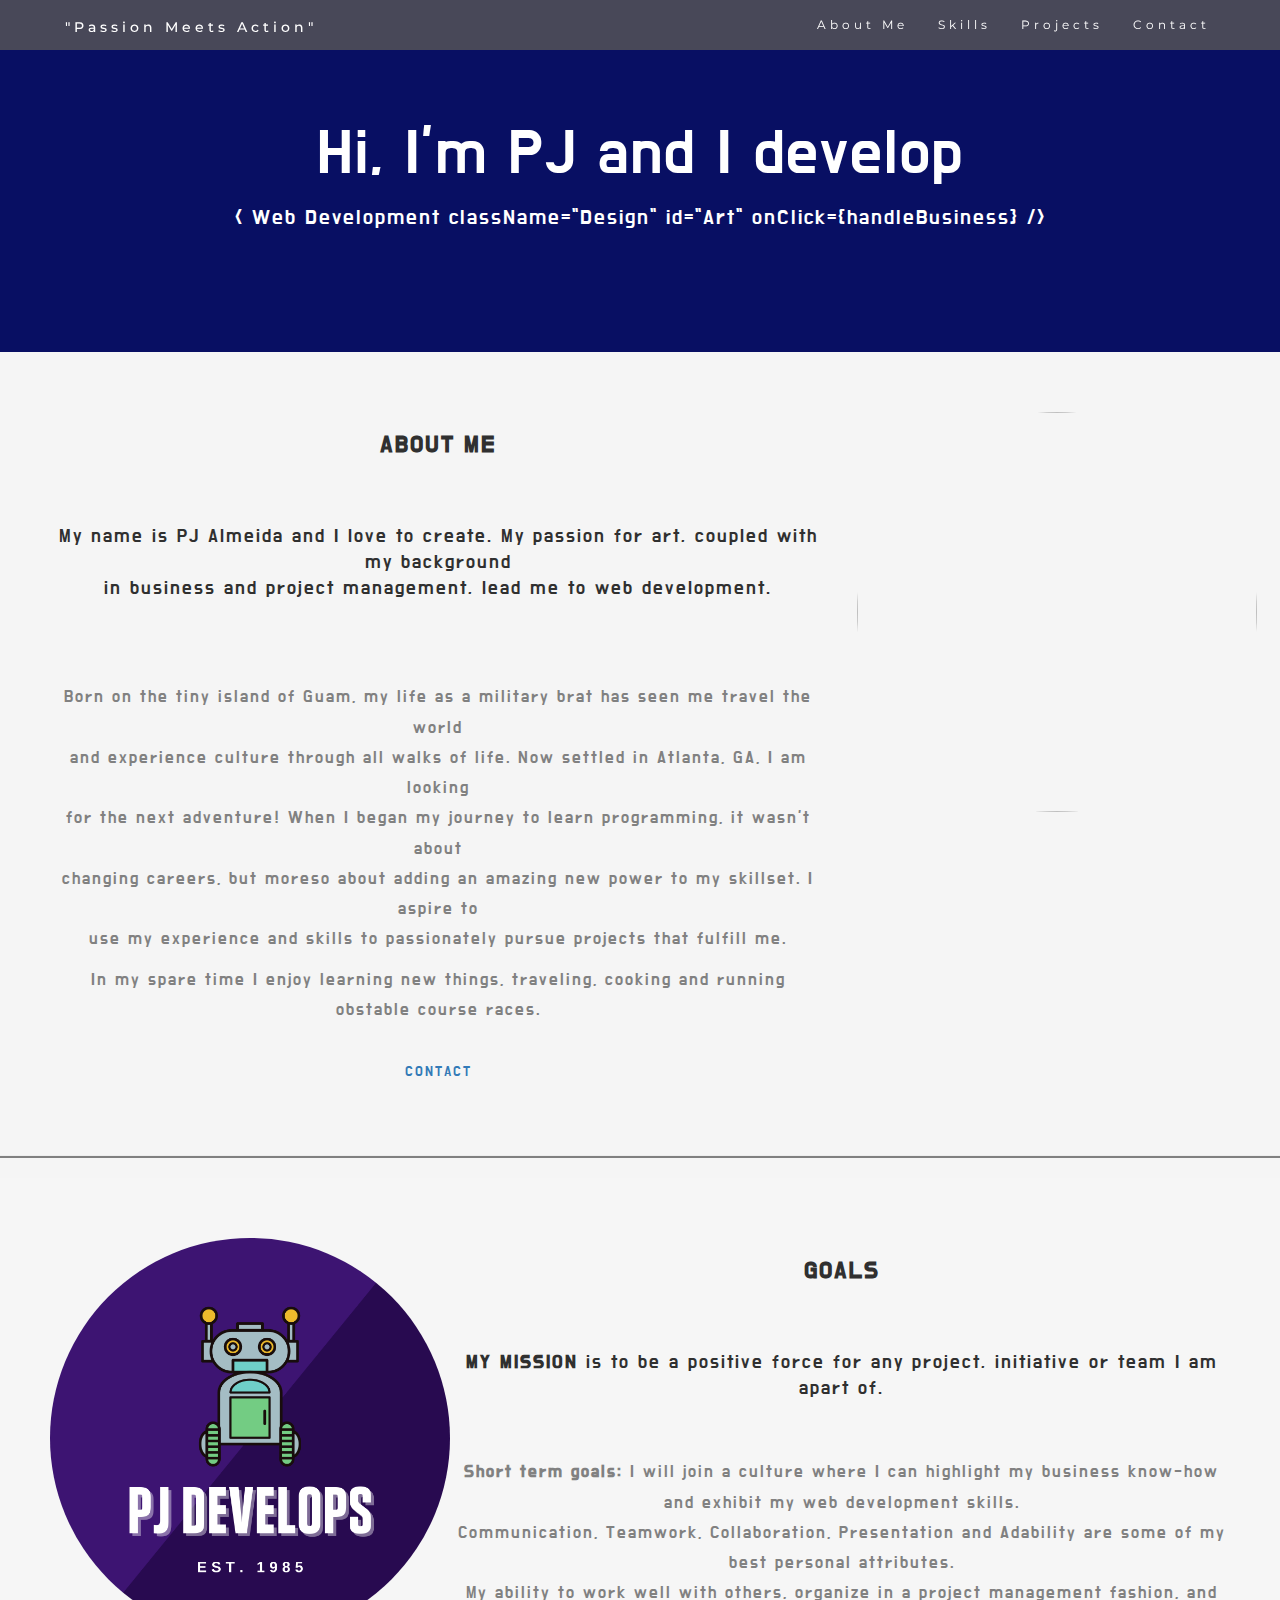
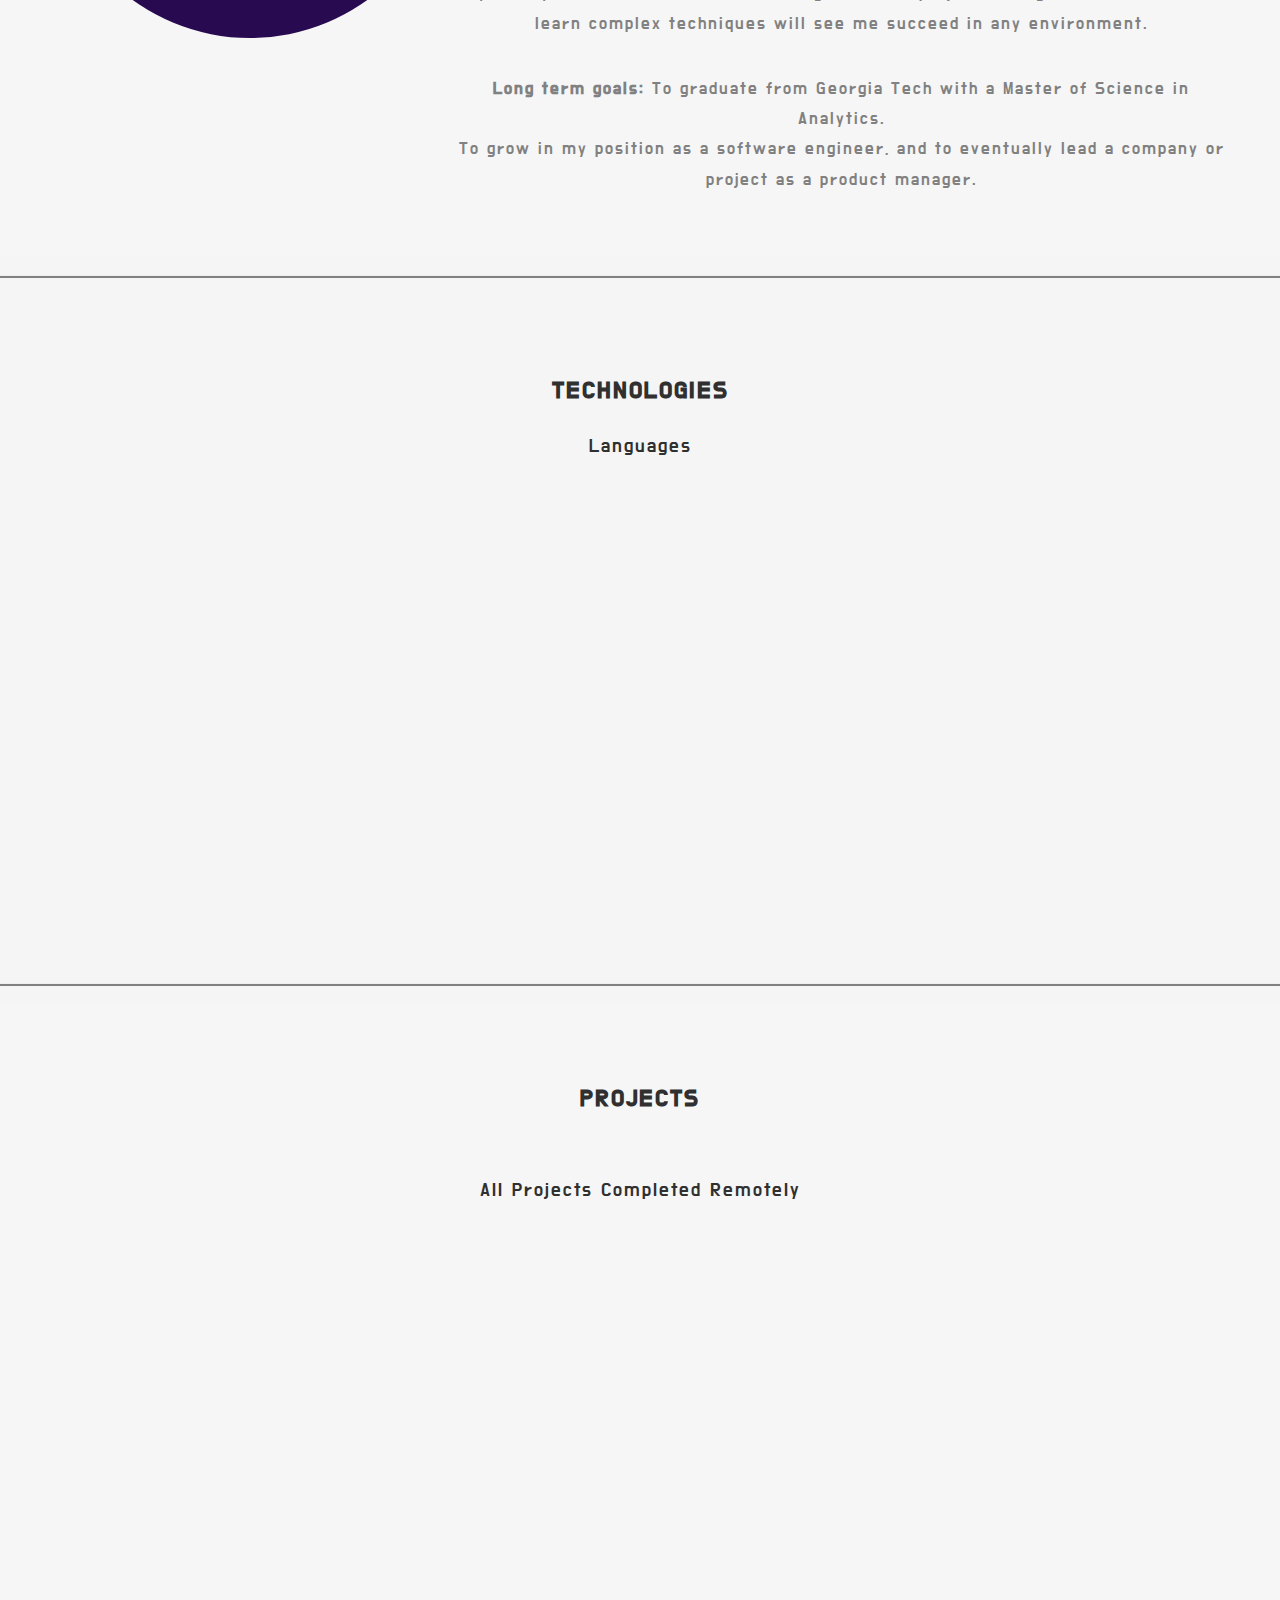
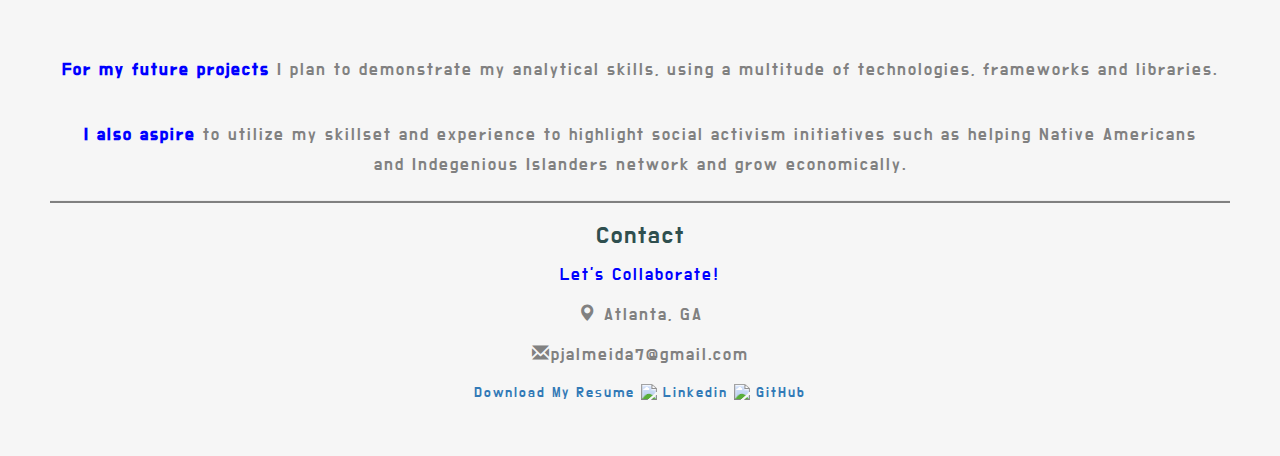
==== index.html @ 3a3ef908 "first draft" ====
<!DOCTYPE html>
<html lang="en">
<head>
  <title>PJ Almeida</title>
  <meta charset="utf-8">
  <meta name="viewport" content="width=device-width, initial-scale=1">
  <link rel="stylesheet" href="https://maxcdn.bootstrapcdn.com/bootstrap/3.4.1/css/bootstrap.min.css">
  <link href="https://fonts.googleapis.com/css?family=Montserrat" rel="stylesheet" type="text/css">
  <link href="https://fonts.googleapis.com/css?family=Lato" rel="stylesheet" type="text/css">
  <script src="https://ajax.googleapis.com/ajax/libs/jquery/3.5.1/jquery.min.js"></script>
  <script src="https://maxcdn.bootstrapcdn.com/bootstrap/3.4.1/js/bootstrap.min.js"></script>
  <link rel="stylesheet" href="style.css">
  <style>
  
  </style>
</head>
<body id="myPage" data-spy="scroll" data-target=".navbar" data-offset="60">

<nav class="navbar navbar-default navbar-fixed-top">
  <div class="container">
    <div class="navbar-header">
      <button type="button" class="navbar-toggle" data-toggle="collapse" data-target="#myNavbar">
        <span class="icon-bar"></span>
        <span class="icon-bar"></span>
        <span class="icon-bar"></span>                        
      </button>
      <div class="slogan">
        <a class="navbar-brand" href="#myPage"><h5>"Passion Meets Action"</h5></a>
      </div>
    </div>
    <div class="collapse navbar-collapse" id="myNavbar">
      <ul class="nav navbar-nav navbar-right">
        <li><a href="#about">About Me</a></li>
        <li><a href="#languages">Skills</a></li>
        <li><a href="#projects">Projects</a></li>
        <li><a href="#contact">Contact</a></li>
      </ul>
    </div>
  </div>
</nav>

<div class="jumbotron text-center">
  <h1>Hi, I'm PJ and I develop</h1> 
  <p>< Web Development  className="Design"  id="Art" onClick={handleBusiness} /></p> 

</div>

<!-- Container (About Section) -->
<div id="about" class="container-fluid">
  <div class="row">
    <div class="col-sm-8">
      <h2>About Me</h2><br>
      <h4>My name is PJ Almeida and I love to create. My passion for art, coupled with my background<br> 
      in business and project management, lead me to web development. </h4><br> 
      <br>
      <p>Born on the tiny island of Guam, my life as a military brat has seen me travel the world<br> 
      and experience culture through all walks of life. Now settled in Atlanta, GA, I am looking <br> 
      for the next adventure! When I began my journey to learn programming, it wasn't about <br> 
      changing careers, but moreso about adding an amazing new power to my skillset. I aspire to <br> 
      use my experience and skills to passionately pursue projects that fulfill me.<br> 
      </p>
      <p>In my spare time I enjoy learning new things, traveling, cooking and running obstable course races.
      </p>
 <br>
 <a  href="#contact">CONTACT</a>

    </div>
    <div class="col-sm-4">
      <img class="headshot" src="img/black and white headshot.png" alt="">
    </div>
  </div>
</div>
<hr>
<div class="container-fluid bg-grey">
  <div class="row">
    <div class="col-sm-4">
      <!-- <span class="glyphicon glyphicon-briefcase logo slideanim"></span> -->
      <div class="rob">
        <img class="robot" src="./img/pjdevrobot.png"/>
      </div>
    </div>
    <div class="col-sm-8">
      <h2>Goals</h2><br>
      <h4><strong>MY MISSION</strong> is to be a positive force for any project, initiative or team I am apart of.</h4><br> 
      <p><strong>Short term goals:</strong> I will join a culture where I can highlight my business know-how and exhibit my web development skills.<br> 
      Communication, Teamwork, Collaboration, Presentation and Adability are some of my best personal attributes.<br> 
      My ability to work well with others, organize in a project management fashion, and learn complex techniques will see me succeed in any environment. </p><br> 
      <p><strong>Long term goals:</strong> To graduate from Georgia Tech with a Master of Science in Analytics. <br> 
        To grow in my position as a software engineer, and to eventually lead a company or project as a product manager.</p>

    </div>
  </div>
</div>
<hr>
<!-- Container (Services Section) -->
<div id="languages" class="container-fluid text-center">
  <h2>Technologies</h2>
  <h4>Languages</h4>
  <br>

  <div class="row slideanim">
    <div class="col-sm-4">
      <img src="https://img.icons8.com/color/48/000000/html-5.png"/>
      <h4>HTML5</h4>
      <p></p>
    </div>

    <div class="col-sm-4">
      <img src="https://img.icons8.com/ios-filled/50/000000/css3.png"/>
      <h4>CSS3</h4>
      <p></p>
    </div>

    <div class="col-sm-4">
      <img src="https://img.icons8.com/color/48/000000/javascript-logo-1.png"/>
      <h4>JavaScript</h4>
      <p></p>
    </div>
  </div>

  <br><br>

  <div class="row slideanim">
    <div class="col-sm-4">
      <img src="https://img.icons8.com/color/48/000000/postgreesql.png"/>
      <h4>PostgreSql</h4>
      <p></p>
    </div>

    <div class="col-sm-4">
      <img src="https://img.icons8.com/color/48/000000/nodejs.png"/>
      <h4 style="color:#303030;">Nodejs</h4>
      <p></p>
    </div>

    <div class="col-sm-4">
      <img src="./img/iconfinder_AWS_4923041.png"/>
      <h4>Amazon Web Services</h4>
      <p></p>
    </div>
  </div>

   <br><br>

  <div class="row slideanim">
  <div class="col-sm-4">
    <img src="https://img.icons8.com/color/48/000000/python.png"/>
    <h4>Python</h4>
    <p></p>
  </div>

  <div class="col-sm-4">
    <img src="https://img.icons8.com/ultraviolet/40/000000/react.png"/>
    <h4>React</h4>
    <p></p>
  </div>

  <div class="col-sm-4">
    <img src="https://img.icons8.com/color/48/000000/linux.png"/>
    <h4 style="color:#303030;">Linux</h4>
    <p></p>
  </div>
  </div>

</div>
<hr>
<!-- Container (Portfolio Section) -->
<div id="projects" class="container-fluid text-center  bg-grey">
  <h2>Projects</h2><br>
  <h4>All Projects Completed Remotely</h4>

  <div class="row text-center slideanim">
    <div class="col-sm-4">
      <div class="thumbnail">
        <a href="https://github.com/palmeida7/Four-You"><strong>FourYou</strong></a>
        <p>An app that allows users to share pictures and messages utilizing a database.</p>
        <img src="img/fourYouApp.jpg" alt="..." class="img-thumbnail">

      </div>
    </div>

    <div class="col-sm-4">
      <div class="thumbnail">
        <a href="https://github.com/palmeida7/Fit-Pals"><strong>Fit-Pals</strong></a>
        <p>Front-End Project using HTML/CSS/JS while fetching an API</p>
        <p style="color:blue">Click the image for a video demonstration</p>
        <a href="https://www.youtube.com/watch?v=W_FmXOzzQYU">
        <img src="img/fitpals.png" alt="..." class="img-thumbnail">
        </a>
      </div>
    </div>

    <div class="col-sm-4">
      <div class="thumbnail">
          <a href="https://github.com/palmeida7/react-posts-with-searchbar"><strong>React API Search</strong></a>
        <p>A React Hooks App that fetches data from an API and a dynamic search bar using Fuse</p>
        <p style="color:blue">Click the image for a video demonstration</p>
        <a href="https://www.youtube.com/watch?v=vaThp0XsQj0&feature=youtu.be">
        <img src="img/reactSearch.jpg" class="img-fluid" alt="Responsive image">
        </a>
      </div>
    </div>
  </div><br>
  <div class="text-div">
    <p><strong style="color:blue">For my future projects</strong> I plan to demonstrate my analytical skills, using a multitude of technologies, frameworks and libraries.</p><br>
    <p><strong style="color:blue">I also aspire </strong>to utilize my skillset and experience to highlight social activism initiatives such as helping Native Americans<br>
       and Indegenious Islanders network and grow economically.</p>
  </div>
  <hr>

   
  <section class="section" id="contact">
    <div class="section-heading">
      <h3 class="title is-2" style="color:darkslategray">Contact</h3>
      <div class="row">
        <p style="color:blue">Let's Collaborate!</p>
        <p><span class="glyphicon glyphicon-map-marker"></span> Atlanta, GA</p>
        <p><span class="glyphicon glyphicon-envelope"></span>pjalmeida7@gmail.com</p>
        <a href="img/PA-DC resume.pdf" download="Peter Almeida's Resume" class="button is-link is-medium">
          <span>Download My Resume</span>
        </a>
        <img src="https://img.icons8.com/fluent/50/000000/linkedin.png"/>   
        <a href="http://www.linkedin.com/in/peter-almeida-ii">Linkedin</a>
        <img src="https://img.icons8.com/fluent/48/000000/github.png"/>
        <a href="https://github.com/palmeida7">GitHub</a>
      </div>
    </div>
  </section>


<a href="https://icons8.com/icon/20909/html-5"></a>
<a href="https://icons8.com/icon/38272/css3"></a>
<a href="https://icons8.com/icon/EAUyKy3IwmqM/javascript"></a>
<a href="https://icons8.com/icon/54087/nodejs"></a>
<a href="https://icons8.com/icon/40253/jquery"></a>
<a href="https://icons8.com/icon/77694/sql"></a>
<a href="https://icons8.com/icon/13441/python"></a>
<a href="https://icons8.com/icon/Nlsua06Gvxel/react"></a><a href="https://icons8.com/icon/xuvGCOXi8Wyg/linkedin"></a>
<a href="https://icons8.com/icon/AZOZNnY73haj/github"></a>
<script src="main.js">

</script>
---- style.css ----
@import url('https://fonts.googleapis.com/css?family=Do+Hyeon&display=swap');


body {
    font-family: 'Do Hyeon', sans-serif;
    line-height: 1.8;
    color: #818181;
    letter-spacing: 2px;
    background: whitesmoke;
  }
  h2 {
    font-size: 24px;
    text-transform: uppercase;
    color: #303030;
    font-weight: 600;
    margin-bottom: 30px;
  }
  h4 {
    font-size: 19px;
    line-height: 1.375em;
    color: #303030;
    font-weight: 400;
    margin-bottom: 30px;
  }  
 
  .jumbotron {
    background-color: #080f63;
    color: #fff;
    padding: 100px 25px;
    font-family: 'Do Hyeon', sans-serif;
    margin: auto;
    font-weight: bold;
  }
  .container-fluid {
    padding: 60px 50px;
    padding-bottom: 50px;
    justify-content: center;
    text-align: center;
  }
  .bg-grey {
    background-color: #f6f6f6;
  }
  .logo-small {
    color: #f4511e;
    font-size: 50px;
  }
  .logo {
    color: #f4511e;
    font-size: 200px;
  }
  .thumbnail {
    padding: 0 0 15px 0;
    border: none;
    border-radius: 0;
  }
  .thumbnail img {
    width: 100%;
    height: 100%;
    margin-bottom: 10px;
  }
  /* .carousel-control.right, .carousel-control.left {
    background-image: none;
    color: #080f63;
  }
  .carousel-indicators li {
    border-color: #080f63;
  }
  .carousel-indicators li.active {
    background-color: #080f63;
  } */
  .item h4 {
    font-size: 19px;
    line-height: 1.375em;
    font-weight: 400;
    font-style: italic;
    margin: 70px 0;
  }
  .item span {
    font-style: normal;
  }
  .panel {
    border: 1px solid#1e2cf4; 
    border-radius:0 !important;
    transition: box-shadow 0.5s;
  }
  .panel:hover {
    box-shadow: 5px 0px 40px rgba(0,0,0, .2);
  }
  .panel-footer .btn:hover {
    border: 1px solid rgb(5, 7, 54);
    background-color: #fff !important;
    color: rgb(5, 7, 54);
  }
  .panel-heading {
    color: #fff !important;
    background-color: rgb(6, 44, 44) !important;
    padding: 25px;
    border-bottom: 1px solid transparent;
    border-top-left-radius: 0px;
    border-top-right-radius: 0px;
    border-bottom-left-radius: 0px;
    border-bottom-right-radius: 0px;
  }
  .panel-footer {
    background-color: white !important;
  }
  .panel-footer h3 {
    font-size: 32px;
  }
  .panel-footer h4 {
    color: #aaa;
    font-size: 14px;
  }
  .panel-footer .btn {
    margin: 15px 0;
    background-color: #f4511e;
    color: #fff;
  }
  .navbar {
    margin-bottom: 0;
    background-color: rgba(80, 79, 87, 0.897);
    z-index: 9999;
    border: 0;
    font-size: 12px !important;
    line-height: 1.42857143 !important;
    letter-spacing: 4px;
    border-radius: 0;
    font-family: Montserrat, sans-serif;
  }
  .navbar li a, .navbar .navbar-brand {
    color: #fff !important;
    
  }
 
  .navbar-nav li a:hover, .navbar-nav li.active a {
    color: #f4511e !important;
    background-color: #fff !important;
  }
  .navbar-default .navbar-toggle {
    border-color: transparent;
    color: #fff !important;
  }
  footer .glyphicon {
    font-size: 20px;
    margin-bottom: 20px;
    color: #f4511e;
  }
  .slideanim {visibility:hidden;}
  .slide {
    animation-name: slide;
    -webkit-animation-name: slide;
    animation-duration: 1s;
    -webkit-animation-duration: 1s;
    visibility: visible;
  }
  @keyframes slide {
    0% {
      opacity: 0;
      transform: translateY(70%);
    } 
    100% {
      opacity: 1;
      transform: translateY(0%);
    }
  }
  @-webkit-keyframes slide {
    0% {
      opacity: 0;
      -webkit-transform: translateY(70%);
    } 
    100% {
      opacity: 1;
      -webkit-transform: translateY(0%);
    }
  }
  @media screen and (max-width: 768px) {
    .col-sm-4 {
      text-align: center;
      margin: 25px 0;
    }
    .btn-lg {
      width: 100%;
      margin-bottom: 35px;
    }
  }

  @media screen and (max-width: 480px) {
    .logo {
      font-size: 150px;
    }
    pre {
      justify-content: center;
      text-align: center;
      max-width: 100%;
    }
  }


.headshot {
  height:400px;
  width:400px;
  border-radius: 50%;
}

hr {
  background: gray;
  height: 2px;
}

.navbar-brand {
 padding: 10px;
}

.robot {
  height: 400px;
  width:400px;
  border-radius: 50%;
  margin: auto;

}

.design {
  height: 400px;
  width:400px;
  border-radius: 50%;
  margin: auto;

}

pre {
  border: none;
}
p{
  font-size: 1.2em;
}

.contact{
  position:absolute;
  max-width: 100%;
  display: flex;
}

.contact-container {
  justify-content: center;
  margin: auto;
}

.text-div{
  justify-content: center;
  text-align: center;
  margin: auto;
}
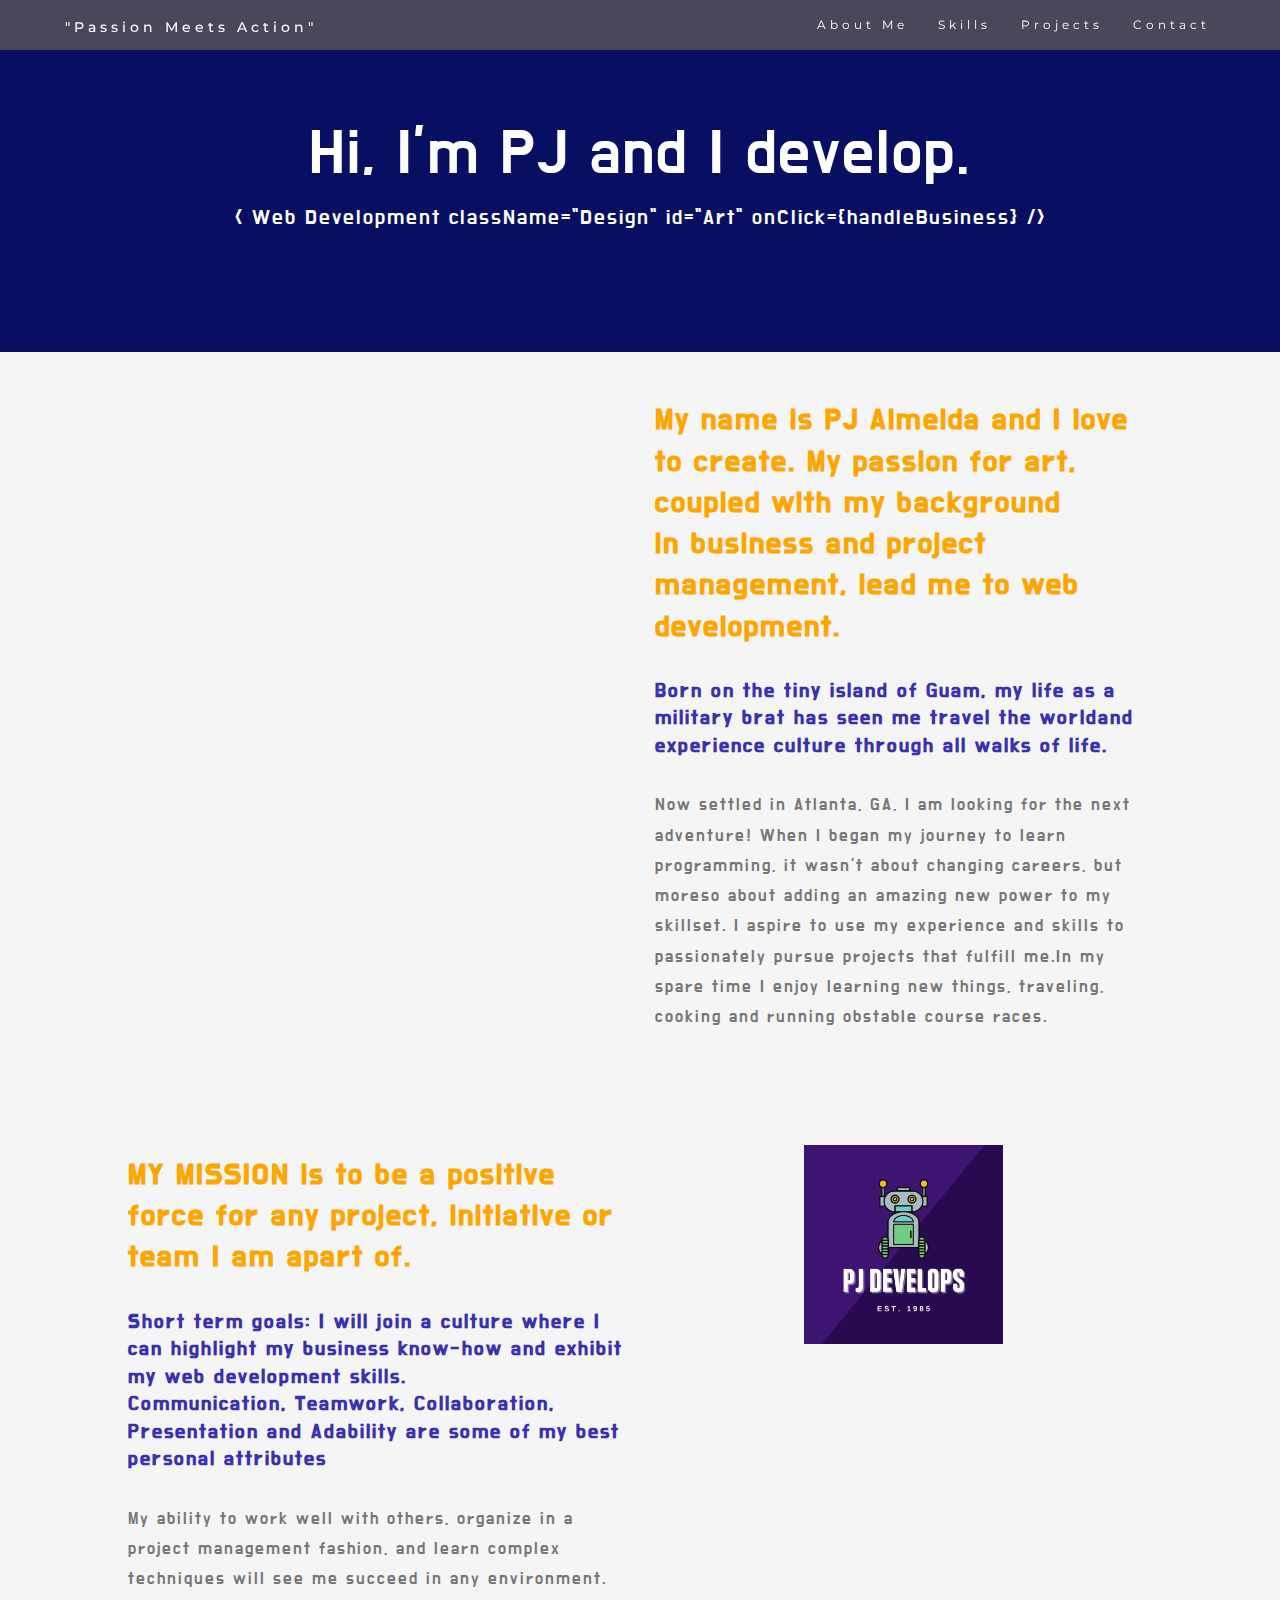
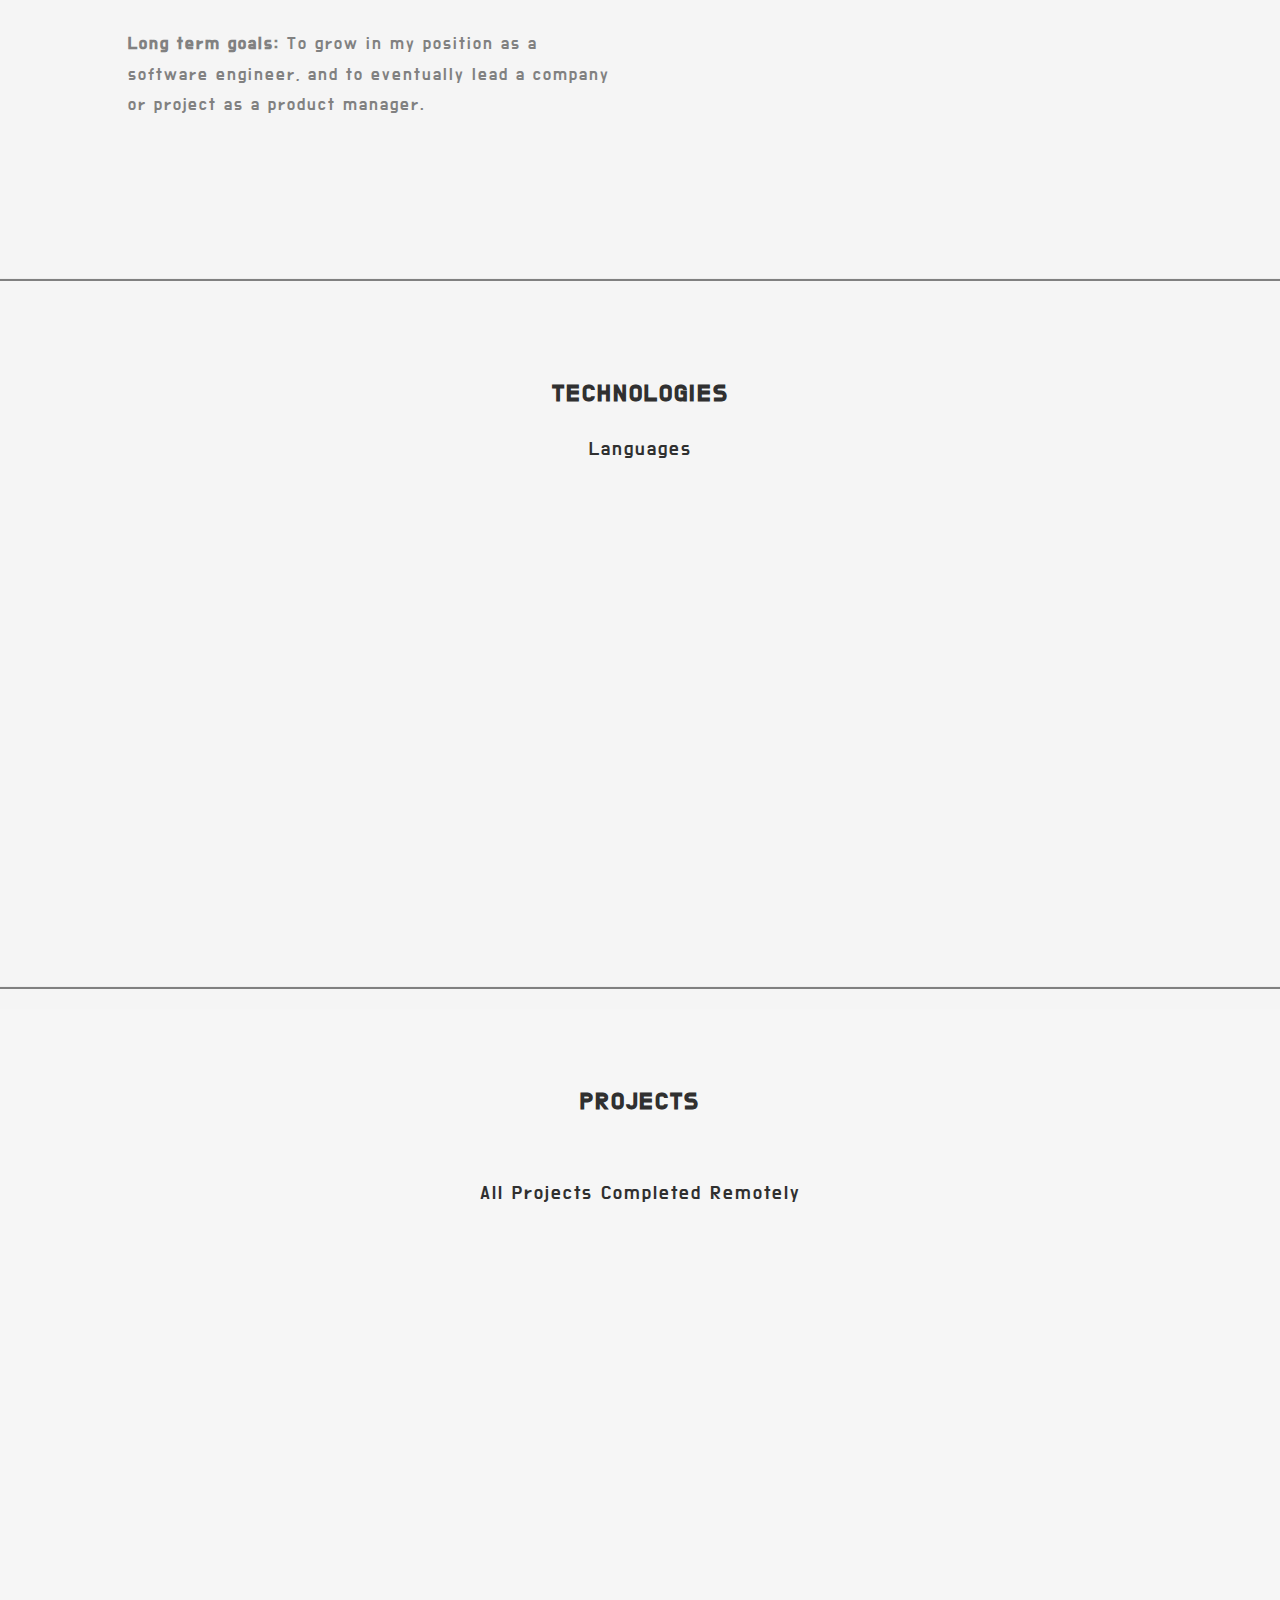
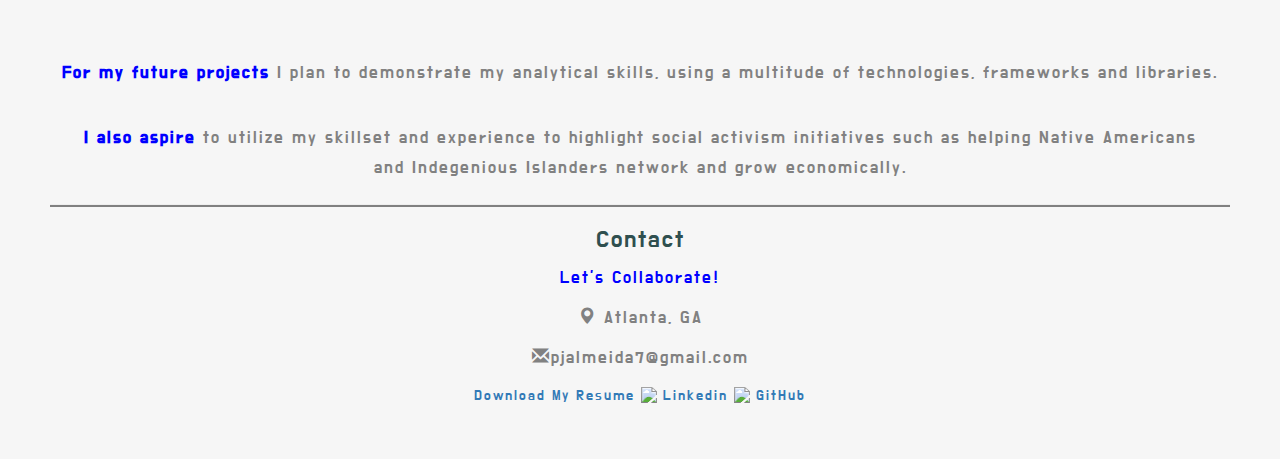
==== commit e397b06d: "pj edits" ====
--- a/index.html
+++ b/index.html
@@ -10,9 +10,8 @@
   <script src="https://ajax.googleapis.com/ajax/libs/jquery/3.5.1/jquery.min.js"></script>
   <script src="https://maxcdn.bootstrapcdn.com/bootstrap/3.4.1/js/bootstrap.min.js"></script>
   <link rel="stylesheet" href="style.css">
-  <style>
-  
-  </style>
+  <link rel="shortcut icon" type="image/ico" href="./img/favicon.ico"/>
+
 </head>
 <body id="myPage" data-spy="scroll" data-target=".navbar" data-offset="60">
 
@@ -40,55 +39,35 @@
 </nav>
 
 <div class="jumbotron text-center">
-  <h1>Hi, I'm PJ and I develop</h1> 
+  <h1>Hi, I'm PJ and I develop.</h1> 
   <p>< Web Development  className="Design"  id="Art" onClick={handleBusiness} /></p> 
 
 </div>
-
-<!-- Container (About Section) -->
-<div id="about" class="container-fluid">
+<div class="how-section1">
   <div class="row">
-    <div class="col-sm-8">
-      <h2>About Me</h2><br>
-      <h4>My name is PJ Almeida and I love to create. My passion for art, coupled with my background<br> 
-      in business and project management, lead me to web development. </h4><br> 
-      <br>
-      <p>Born on the tiny island of Guam, my life as a military brat has seen me travel the world<br> 
-      and experience culture through all walks of life. Now settled in Atlanta, GA, I am looking <br> 
-      for the next adventure! When I began my journey to learn programming, it wasn't about <br> 
-      changing careers, but moreso about adding an amazing new power to my skillset. I aspire to <br> 
-      use my experience and skills to passionately pursue projects that fulfill me.<br> 
-      </p>
-      <p>In my spare time I enjoy learning new things, traveling, cooking and running obstable course races.
-      </p>
- <br>
- <a  href="#contact">CONTACT</a>
-
-    </div>
-    <div class="col-sm-4">
-      <img class="headshot" src="img/black and white headshot.png" alt="">
-    </div>
-  </div>
-</div>
-<hr>
-<div class="container-fluid bg-grey">
+      <div class="col-md-6 how-img">
+          <img src="img/black and white headshot.png" class="rounded-circle img-fluid" alt=""/>
+      </div>
+      <div class="col-md-6">
+          <h4>My name is PJ Almeida and I love to create. My passion for art, coupled with my background<br> 
+            in business and project management, lead me to web development.</h4>
+                      <h4 class="subheading">Born on the tiny island of Guam, my life as a military brat has seen me travel the worldand experience culture through all walks of life.</h4>
+      <p class="text-muted">  Now settled in Atlanta, GA, I am looking for the next adventure! When I began my journey to learn programming, it wasn't about changing careers, but moreso about adding an amazing new power to my skillset. I aspire to use my experience and skills to passionately pursue projects that fulfill me.In my spare time I enjoy learning new things, traveling, cooking and running obstable course races.
+      </div>
+  </div>
   <div class="row">
-    <div class="col-sm-4">
-      <!-- <span class="glyphicon glyphicon-briefcase logo slideanim"></span> -->
-      <div class="rob">
-        <img class="robot" src="./img/pjdevrobot.png"/>
-      </div>
-    </div>
-    <div class="col-sm-8">
-      <h2>Goals</h2><br>
-      <h4><strong>MY MISSION</strong> is to be a positive force for any project, initiative or team I am apart of.</h4><br> 
-      <p><strong>Short term goals:</strong> I will join a culture where I can highlight my business know-how and exhibit my web development skills.<br> 
-      Communication, Teamwork, Collaboration, Presentation and Adability are some of my best personal attributes.<br> 
-      My ability to work well with others, organize in a project management fashion, and learn complex techniques will see me succeed in any environment. </p><br> 
-      <p><strong>Long term goals:</strong> To graduate from Georgia Tech with a Master of Science in Analytics. <br> 
-        To grow in my position as a software engineer, and to eventually lead a company or project as a product manager.</p>
-
-    </div>
+      <div class="col-md-6">
+          <h4><strong></strong>MY MISSION</strong> is to be a positive force for any project, initiative or team I am apart of.</h4>
+                      <h4 class="subheading"><strong>Short term goals:</strong> I will join a culture where I can highlight my business know-how and exhibit my web development skills.<br> 
+                        Communication, Teamwork, Collaboration, Presentation and Adability are some of my best personal attributes</h4>
+                      <p class="text-muted">  My ability to work well with others, organize in a project management fashion, and learn complex techniques will see me succeed in any environment. </p><br> 
+                      <p><strong>Long term goals:</strong>
+                        To grow in my position as a software engineer, and to eventually lead a company or project as a product manager.</p></p>
+      </div>
+      <div class="col-md-6 how-img">
+          <img src="./img/pjdevrobot.png" class="rounded-circle img-fluid" alt=""/>
+      </div>
+ 
   </div>
 </div>
 <hr>
@@ -172,10 +151,10 @@
   <div class="row text-center slideanim">
     <div class="col-sm-4">
       <div class="thumbnail">
-        <a href="https://github.com/palmeida7/Four-You"><strong>FourYou</strong></a>
-        <p>An app that allows users to share pictures and messages utilizing a database.</p>
-        <img src="img/fourYouApp.jpg" alt="..." class="img-thumbnail">
-
+        <a href="https://github.com/palmeida7/goodDeeds"><strong>goodDeeds</strong></a>
+        <p>goodDeeds is a virtual marketplace where volunteers and organizations, or individuals, may meet for the purpose of collaborating to accomplish acts of kindness.</p>
+        <a href src="https://i.imgur.com/CDbEoT7.gif" alt="">
+        <img src="https://i.imgur.com/CDbEoT7.gif" alt="">
       </div>
     </div>
 
@@ -185,7 +164,7 @@
         <p>Front-End Project using HTML/CSS/JS while fetching an API</p>
         <p style="color:blue">Click the image for a video demonstration</p>
         <a href="https://www.youtube.com/watch?v=W_FmXOzzQYU">
-        <img src="img/fitpals.png" alt="..." class="img-thumbnail">
+        <img src="img/fitpals.png" alt="">
         </a>
       </div>
     </div>
--- a/style.css
+++ b/style.css
@@ -211,21 +211,6 @@
  padding: 10px;
 }
 
-.robot {
-  height: 400px;
-  width:400px;
-  border-radius: 50%;
-  margin: auto;
-
-}
-
-.design {
-  height: 400px;
-  width:400px;
-  border-radius: 50%;
-  margin: auto;
-
-}
 
 pre {
   border: none;
@@ -249,4 +234,33 @@
   justify-content: center;
   text-align: center;
   margin: auto;
+}
+
+.image-container{
+  text-align:center;
+}
+
+.how-section1{
+  margin-top:-15%;
+  padding: 10%;
+}
+.how-section1 h4{
+  color: #ffa500;
+  font-weight: bold;
+  font-size: 30px;
+}
+.how-section1 .subheading{
+  color: #3931af;
+  font-size: 20px;
+}
+.how-section1 .row
+{
+  margin-top: 10%;
+}
+.how-img 
+{
+  text-align: center;
+}
+.how-img img{
+  width: 40%;
 }